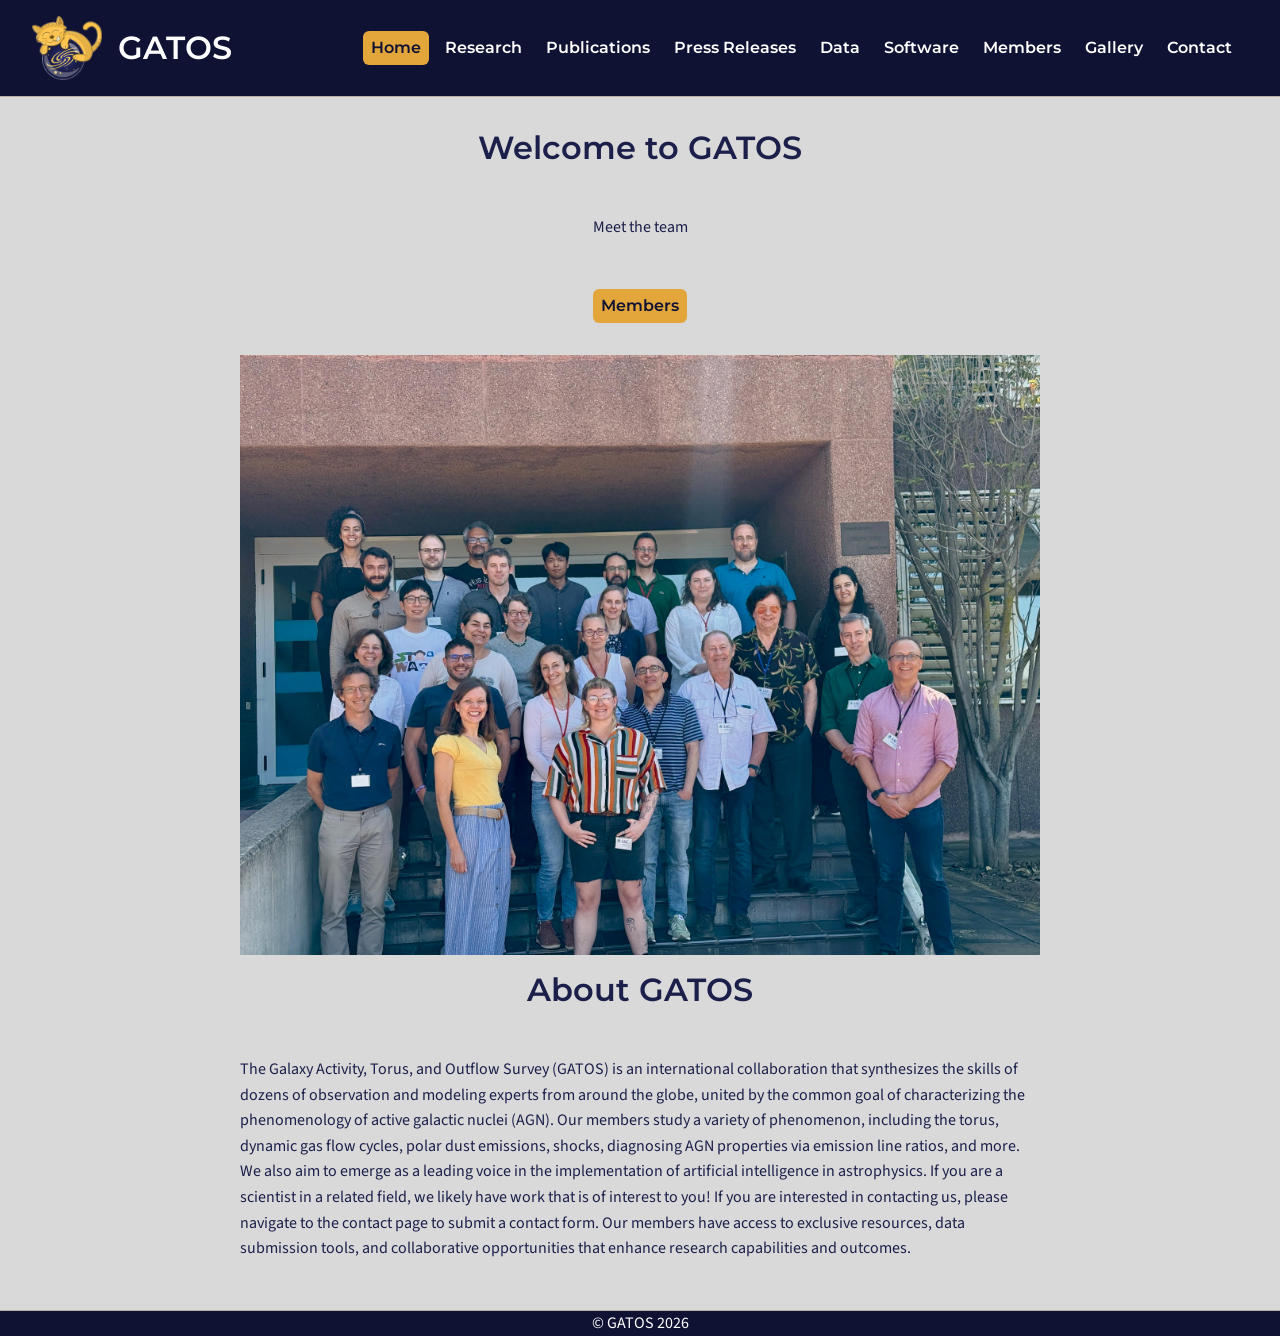
==== docs/index.html @ 39f5e436 "Added pages" ====
<!doctype html>
<html lang="en">
  <head>
    <meta charset="UTF-8" />
    <meta name="viewport" content="width=device-width, initial-scale=1.0" />
    <title>Home - GATOS</title>
    <link
      href="https://fonts.googleapis.com/css2?family=Montserrat:wght@400;600;700&family=Source+Sans+3:wght@400;500;600&display=swap"
      rel="stylesheet"
    />
    <link rel="stylesheet" href="style.css" />
  </head>
  <body>
    <header>
      <div class="logo">
        <img src="images/logo_cropped.png" alt="GATOS" class="logo" />
        <span class="logo-text">GATOS</span>
      </div>
      <nav>
        <a href="index.html" , class="active">Home</a>
        <a href="research.html">Research</a>
        <a href="publications.html">Publications</a>
        <a href="press.html">Press Releases</a>
        <a href="data.html">Data</a>
        <a href="software.html">Software</a>
        <a href="members.html">Members</a>
        <a href="gallery.html">Gallery</a>
        <a href="contact.html">Contact</a>
      </nav>
    </header>
    <main>
      <section>
        <h1 class="centered">Welcome to GATOS</h1>
        <p class="centered">Meet the team</p>
        <a class="button-link" href="members.html">Members</a>
        <img src="images/slide1.jpg" alt="Failed to load." />
        <h1 class="centered">About GATOS</h1>
        <p>
          The Galaxy Activity, Torus, and Outflow Survey (GATOS) is an
          international collaboration that synthesizes the skills of dozens of
          observation and modeling experts from around the globe, united by the
          common goal of characterizing the phenomenology of active galactic
          nuclei (AGN). Our members study a variety of phenomenon, including the
          torus, dynamic gas flow cycles, polar dust emissions, shocks,
          diagnosing AGN properties via emission line ratios, and more. We also
          aim to emerge as a leading voice in the implementation of artificial
          intelligence in astrophysics. If you are a scientist in a related
          field, we likely have work that is of interest to you! If you are
          interested in contacting us, please navigate to the contact page to
          submit a contact form. Our members have access to exclusive resources,
          data submission tools, and collaborative opportunities that enhance
          research capabilities and outcomes.
        </p>
      </section>
    </main>
    <footer>© GATOS 2026</footer>
  </body>
</html>
---- docs/style.css ----
:root {
  --navy: #1b1f4a;
  --grey: #d9d9d9;
  --white: #f5f5f7;
  --gold: #e3a63a;
  --dark-gold: #c4871f;
  --pale-gold: #f2d27a;
  --midnight-blue: #0f1233;
  --cosmic-blue: #2c2f6b;
  --inverse-text: #ffffff;
  --border: #b8aea6;

  --font-heading: "Montserrat", sans-serif;
  --font-body: "Source Sans 3", sans-serif;
}

body {
  margin: 0;
  font-family: var(--font-body);
  font-weight: 400;
  line-height: 1.6;
  color: var(--navy);
  background-color: var(--grey);
  min-height: 100vh;
  display: flex;
  flex-direction: column;
}

h1,
h2,
h3,
h4,
h5,
h6 {
  font-family: var(--font-heading);
  font-weight: 600;
  line-height: 1.2;
  margin: 0 0 0.5em 0;
}

h1 {
  font-size: 2rem;
}
h2 {
  font-size: 1.5rem;
}
h3 {
  font-size: 1.25rem;
}

header {
  color: var(--inverse-text);
  background-color: var(--midnight-blue);
  align-items: center;
  display: flex;
  justify-content: space-between;
  padding: 1rem 2rem;
  border-bottom: 1px solid var(--border);
}

nav {
  display: flex;
  justify-content: flex-end;
}

a {
  font-family: var(--font-heading);
}
nav a {
  color: var(--inverse-text);
  text-decoration: none;
  margin-right: 0.5rem;
  font-weight: 600;
  padding: 0.25rem 0.5rem;
  border-radius: 6px;
}

nav a:hover {
  background-color: var(--cosmic-blue);
  color: var(--inverse-text);
}

nav a.active {
  background-color: var(--gold);
  color: var(--midnight-blue);
}

nav a.active:hover {
  background-color: var(--dark-gold);
  color: var(--navy);
}

footer {
  color: var(--inverse-text);
  background-color: var(--midnight-blue);
  text-align: center;
  border-top: 1px solid var(--border);
}

main {
  padding: 2rem 1rem;
}

.site-header {
  display: flex;
  align-items: center;
  justify-content: space-between;
}

.logo {
  display: flex;
  align-items: center;
  gap: 1rem;
  margin: 0;
}

.logo img {
  height: 4rem;
  width: auto;
}

.logo-text {
  font-size: 2rem;
  font-weight: 600;
  font-family: var(--font-heading);
}

section {
  display: flex;
  flex-direction: column;
  gap: 1rem;
  max-width: 800px;
  margin: 0 auto;
}

section img {
  width: 100%;
  height: auto;
  display: block;
}

.centered {
  text-align: center;
}

.button-link {
  display: block;
  width: fit-content;
  margin: 1rem auto;
  padding: 0.25rem 0.5rem;
  background-color: var(--gold);
  color: var(--midnight-blue);
  text-decoration: none;
  border-radius: 6px;
  font-weight: 600;
}

.button-link:hover {
  background-color: var(--dark-gold);
}
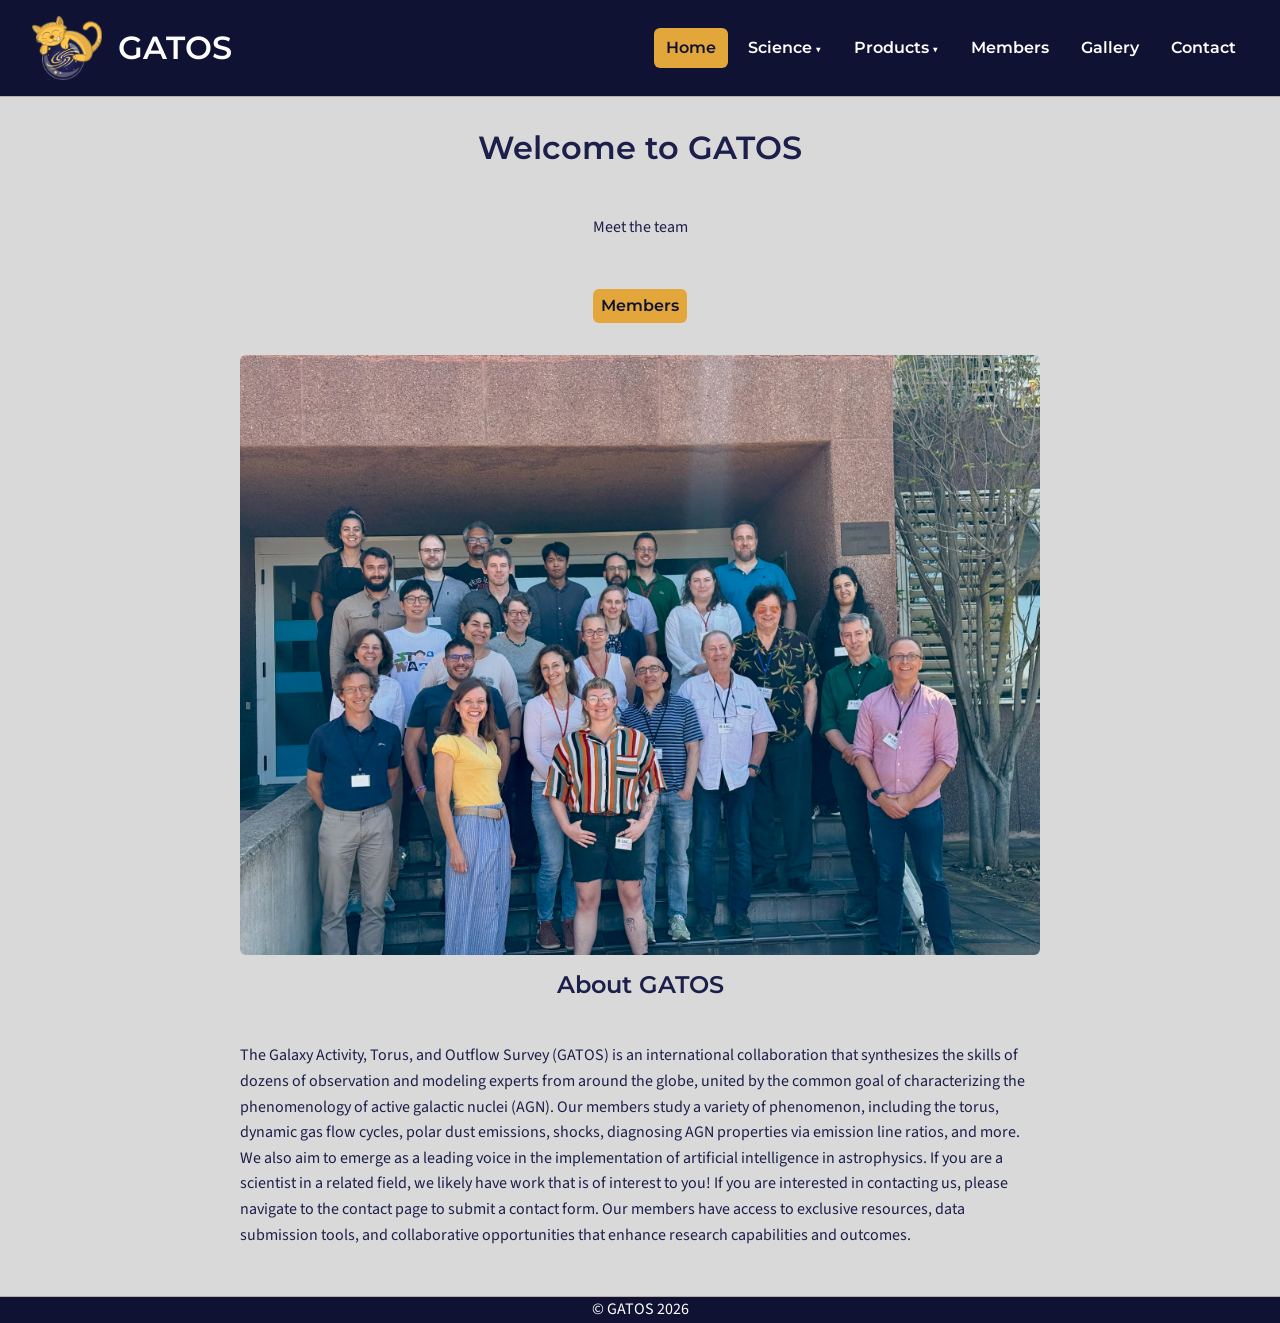
==== commit fa255936: "Updated navigation" ====
--- a/docs/index.html
+++ b/docs/index.html
@@ -16,16 +16,36 @@
         <img src="images/logo_cropped.png" alt="GATOS" class="logo" />
         <span class="logo-text">GATOS</span>
       </div>
+
       <nav>
-        <a href="index.html" , class="active">Home</a>
-        <a href="research.html">Research</a>
-        <a href="publications.html">Publications</a>
-        <a href="press.html">Press Releases</a>
-        <a href="data.html">Data</a>
-        <a href="software.html">Software</a>
-        <a href="members.html">Members</a>
-        <a href="gallery.html">Gallery</a>
-        <a href="contact.html">Contact</a>
+        <ul class="nav-links">
+          <li><a href="index.html" class="active">Home</a></li>
+
+          <li class="dropdown">
+            <a href="science.html">Science</a>
+
+            <ul class="dropdown-menu">
+              <li><a href="research.html">Research</a></li>
+              <li><a href="press.html">Press Releases</a></li>
+              <li><a href="news.html">News</a></li>
+              <li><a href="collaborations.html">Collaborations</a></li>
+            </ul>
+          </li>
+
+          <li class="dropdown">
+            <a href="products.html">Products</a>
+
+            <ul class="dropdown-menu">
+              <li><a href="publications.html">Publications</a></li>
+              <li><a href="data.html">Data</a></li>
+              <li><a href="software.html">Software</a></li>
+            </ul>
+          </li>
+
+          <li><a href="members.html">Members</a></li>
+          <li><a href="gallery.html">Gallery</a></li>
+          <li><a href="contact.html">Contact</a></li>
+        </ul>
       </nav>
     </header>
     <main>
@@ -34,7 +54,7 @@
         <p class="centered">Meet the team</p>
         <a class="button-link" href="members.html">Members</a>
         <img src="images/slide1.jpg" alt="Failed to load." />
-        <h1 class="centered">About GATOS</h1>
+        <h2 class="centered">About GATOS</h2>
         <p>
           The Galaxy Activity, Torus, and Outflow Survey (GATOS) is an
           international collaboration that synthesizes the skills of dozens of
@@ -53,6 +73,6 @@
         </p>
       </section>
     </main>
-    <footer>© GATOS 2026</footer>
+    <footer>&copy; GATOS 2026</footer>
   </body>
 </html>
--- a/docs/style.css
+++ b/docs/style.css
@@ -58,21 +58,47 @@
   border-bottom: 1px solid var(--border);
 }
 
+/* NAVIGATION LAYOUT */
+
 nav {
   display: flex;
   justify-content: flex-end;
-}
+  align-items: center;
+}
+
+.nav-links {
+  display: flex;
+  align-items: center;
+  gap: 0.5rem;
+
+  list-style: none;
+  margin: 0;
+  padding: 0;
+}
+
+.nav-links li {
+  position: relative;
+}
+
+/* LINKS */
 
 a {
   font-family: var(--font-heading);
 }
+
 nav a {
   color: var(--inverse-text);
   text-decoration: none;
-  margin-right: 0.5rem;
-  font-weight: 600;
-  padding: 0.25rem 0.5rem;
-  border-radius: 6px;
+  font-weight: 600;
+
+  padding: 0.45rem 0.75rem;
+  border-radius: 6px;
+
+  display: block;
+
+  transition:
+    background-color 0.2s ease,
+    color 0.2s ease;
 }
 
 nav a:hover {
@@ -88,6 +114,64 @@
 nav a.active:hover {
   background-color: var(--dark-gold);
   color: var(--navy);
+}
+
+/* DROPDOWN */
+
+.dropdown-menu {
+  display: none;
+
+  position: absolute;
+  top: calc(100% + 0rem);
+  left: 0;
+
+  min-width: 150px;
+
+  background-color: var(--midnight-blue);
+
+  border: 1px solid var(--border);
+  border-radius: 10px;
+
+  padding: 0.4rem;
+
+  box-shadow: 0 10px 24px rgba(0, 0, 0, 0.25);
+
+  z-index: 1000;
+}
+
+/* show dropdown on hover */
+
+.dropdown:hover .dropdown-menu {
+  display: block;
+}
+
+/* dropdown items */
+
+.dropdown-menu li {
+  list-style: none;
+}
+
+.dropdown-menu a {
+  display: block;
+
+  padding: 0.65rem 0.9rem;
+
+  border-radius: 6px;
+
+  white-space: nowrap;
+
+  box-sizing: border-box;
+}
+
+/* optional subtle divider effect */
+
+.dropdown-menu li + li {
+  margin-top: 0.2rem;
+}
+
+.dropdown > a::after {
+  content: " ▼";
+  font-size: 0.7rem;
 }
 
 footer {
@@ -137,6 +221,7 @@
   width: 100%;
   height: auto;
   display: block;
+  border-radius: 6px;
 }
 
 .centered {
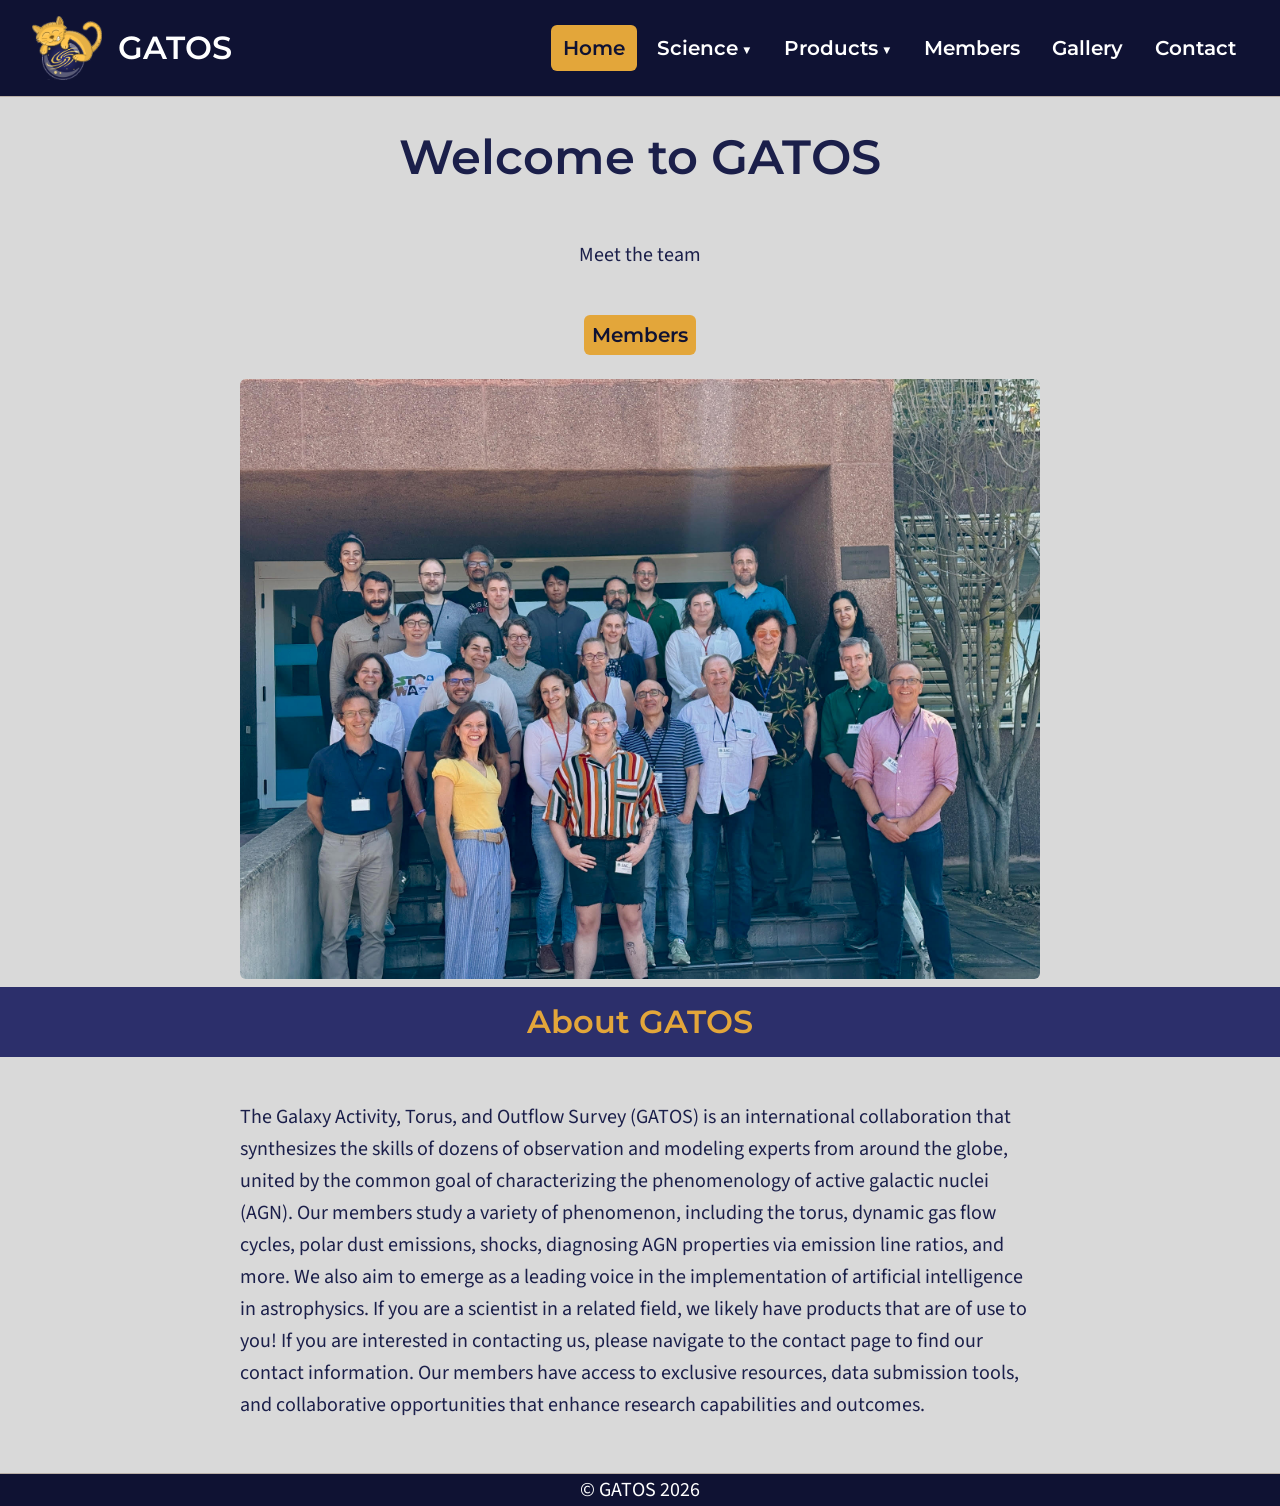
==== commit db868792: "Filled science and products section" ====
--- a/docs/index.html
+++ b/docs/index.html
@@ -65,11 +65,11 @@
           diagnosing AGN properties via emission line ratios, and more. We also
           aim to emerge as a leading voice in the implementation of artificial
           intelligence in astrophysics. If you are a scientist in a related
-          field, we likely have work that is of interest to you! If you are
+          field, we likely have products that are of use to you! If you are
           interested in contacting us, please navigate to the contact page to
-          submit a contact form. Our members have access to exclusive resources,
-          data submission tools, and collaborative opportunities that enhance
-          research capabilities and outcomes.
+          find our contact information. Our members have access to exclusive
+          resources, data submission tools, and collaborative opportunities that
+          enhance research capabilities and outcomes.
         </p>
       </section>
     </main>
--- a/docs/style.css
+++ b/docs/style.css
@@ -17,6 +17,7 @@
 body {
   margin: 0;
   font-family: var(--font-body);
+  font-size: 1.25rem;
   font-weight: 400;
   line-height: 1.6;
   color: var(--navy);
@@ -39,13 +40,18 @@
 }
 
 h1 {
+  font-size: 3rem;
+}
+h2 {
   font-size: 2rem;
-}
-h2 {
+  background-color: var(--cosmic-blue);
+  color: var(--gold);
+  padding: 1rem 0rem;
+  width: 100vw;
+  margin-left: calc(50%-50vw);
+}
+h3 {
   font-size: 1.5rem;
-}
-h3 {
-  font-size: 1.25rem;
 }
 
 header {
@@ -56,6 +62,9 @@
   justify-content: space-between;
   padding: 1rem 2rem;
   border-bottom: 1px solid var(--border);
+  position: sticky;
+  top: 0;
+  z-index: 999;
 }
 
 /* NAVIGATION LAYOUT */
@@ -104,6 +113,7 @@
 nav a:hover {
   background-color: var(--cosmic-blue);
   color: var(--inverse-text);
+  transform: translateY(-3px);
 }
 
 nav a.active {
@@ -171,7 +181,7 @@
 
 .dropdown > a::after {
   content: " ▼";
-  font-size: 0.7rem;
+  font-size: 1rem;
 }
 
 footer {
@@ -182,7 +192,7 @@
 }
 
 main {
-  padding: 2rem 1rem;
+  padding: 2rem 0rem;
 }
 
 .site-header {
@@ -212,16 +222,23 @@
 section {
   display: flex;
   flex-direction: column;
-  gap: 1rem;
+  gap: 0.5rem;
+  margin: 0 auto;
+}
+
+section img {
   max-width: 800px;
-  margin: 0 auto;
-}
-
-section img {
   width: 100%;
   height: auto;
+  margin: 0 auto;
   display: block;
   border-radius: 6px;
+}
+
+p {
+  max-width: 800px;
+  margin-left: auto;
+  margin-right: auto;
 }
 
 .centered {
@@ -242,4 +259,282 @@
 
 .button-link:hover {
   background-color: var(--dark-gold);
-}
+  transform: translateY(-3px);
+}
+
+.three-column-list {
+  display: grid;
+
+  grid-template-columns: repeat(3, 1fr);
+
+  gap: 0.5rem 2rem;
+
+  max-width: 800px;
+
+  margin: 0 auto;
+
+  padding-left: 1.5rem;
+}
+
+.two-column-list {
+  display: grid;
+
+  grid-template-columns: repeat(2, 1fr);
+
+  gap: 0.5rem 2rem;
+
+  max-width: 800px;
+
+  margin: 0 auto;
+
+  padding-left: 1.5rem;
+}
+
+.image-grid {
+  display: grid;
+
+  grid-template-columns: repeat(3, 1fr);
+
+  gap: 1.5rem;
+
+  max-width: 1200px;
+
+  margin: 0 auto;
+  align-items: center;
+}
+
+.image-grid img {
+  width: 100%;
+
+  height: auto;
+
+  object-fit: cover;
+
+  display: block;
+
+  border-radius: 8px;
+}
+
+.compact {
+  max-width: 800px;
+  width: 100%;
+  margin-left: auto;
+  margin-right: auto;
+}
+
+.card {
+  width: 20rem;
+  background-color: var(--white);
+  border: 1px solid var(--cosmic-blue);
+  border-radius: 6px;
+}
+
+.card-body {
+  padding: 10px;
+}
+
+.card-grid {
+  display: grid;
+  grid-template-columns: repeat(auto-fit, minmax(20rem, 1fr));
+  gap: 2rem;
+  justify-content: center;
+}
+
+.feature-card {
+  background-color: var(--white);
+  border-radius: 8px;
+  overflow: hidden;
+  box-shadow: 0 3px 10px rgba(0, 0, 0, 0.2);
+  text-align: center;
+  padding: 2rem;
+  border: 1px solid var(--border);
+}
+
+.feature-card:hover {
+  transform: translateY(-5px);
+  box-shadow: 0 5px 15px rgba(0, 0, 0, 0.3);
+  background-color: var(--grey);
+}
+
+.feature-link {
+  display: block;
+  color: inherit;
+  text-decoration: none;
+}
+
+.feature-icon {
+  font-size: 3rem;
+  margin-bottom: 1.5rem;
+}
+
+.icon-research::before {
+  content: "🔭";
+}
+
+.icon-press-release::before {
+  content: "📣";
+}
+
+.icon-news::before {
+  content: "📰";
+}
+
+.icon-collaboration::before {
+  content: "🤝";
+}
+
+.icon-publication::before {
+  content: "📄";
+}
+
+.icon-data::before {
+  content: "📊";
+}
+
+.icon-software::before {
+  content: "💻";
+}
+
+.article-card {
+  margin-bottom: 2.5rem;
+  border-radius: 8px;
+  overflow: hidden;
+  background-color: var(--white);
+  box-shadow: 0 3px 10px rgba(0, 0, 0, 0.2);
+  transition:
+    transform 0.3s ease,
+    box-shadow 0.3s ease;
+}
+
+.article-card:hover {
+  transform: translateY(-5px);
+  box-shadow: 0 5px 15px rgba(0, 0, 0, 0.3);
+}
+
+.article-link {
+  display: block;
+  color: inherit;
+  text-decoration: none;
+}
+
+.article-image {
+  width: 100%;
+  height: 220px;
+  overflow: hidden;
+}
+
+.article-image img {
+  width: 100%;
+  height: 100%;
+  object-fit: cover;
+  transition: transform 0.5s ease;
+}
+
+.article-card:hover .article-image img {
+  transform: scale(1.05);
+}
+
+.article-content {
+  padding: 1.5rem;
+}
+
+.article-title {
+  margin-top: 0;
+  margin-bottom: 0.75rem;
+  color: var(--navy);
+  font-size: 1.4rem;
+  line-height: 1.3;
+}
+
+.article-excerpt {
+  margin-bottom: 1rem;
+  color: var(--navy);
+  font-size: 0.95rem;
+  line-height: 1.5;
+}
+
+.article-meta {
+  display: flex;
+  justify-content: space-between;
+  align-items: center;
+  margin-top: 1rem;
+  padding-top: 0.75rem;
+  border-top: 1px solid rgba(255, 255, 255, 0.1);
+}
+
+.article-source {
+  font-weight: 500;
+  margin: 0;
+}
+
+.article-date {
+  color: var(--navy);
+  font-size: 0.9rem;
+  margin: 0;
+}
+
+.collab-card {
+  background-color: var(--white);
+  border-radius: 8px;
+  overflow: hidden;
+  padding: 2rem;
+  border: 1px solid var(--border);
+
+  margin-top: 2rem;
+  margin-bottom: 2rem;
+}
+
+.collab-content {
+  display: flex;
+  align-items: center;
+  gap: 2rem;
+}
+
+.collab-content.reverse {
+  flex-direction: row-reverse;
+}
+
+.collab-text {
+  flex: 1;
+  text-align: left;
+}
+
+.collab-image img {
+  width: 250px;
+  height: auto;
+  display: block;
+  border-radius: 6px;
+}
+
+.grid-table {
+  display: grid;
+  grid-template-columns: 1fr 3fr;
+  border: 1px solid var(--border);
+}
+
+.grid-table.four {
+  display: grid;
+  grid-template-columns: 1fr 1fr 2fr 4fr;
+  margin-bottom: 1rem;
+}
+
+.grid-table.four div {
+  font-size: 1rem;
+  text-align: center;
+}
+
+.grid-table div {
+  padding: 0.25rem;
+  border: 1px solid var(--border);
+  background-color: var(--white);
+}
+
+@media (max-width: 768px) {
+  .collab-content {
+    flex-direction: column;
+  }
+
+  .collab-text {
+    text-align: center;
+  }
+}
